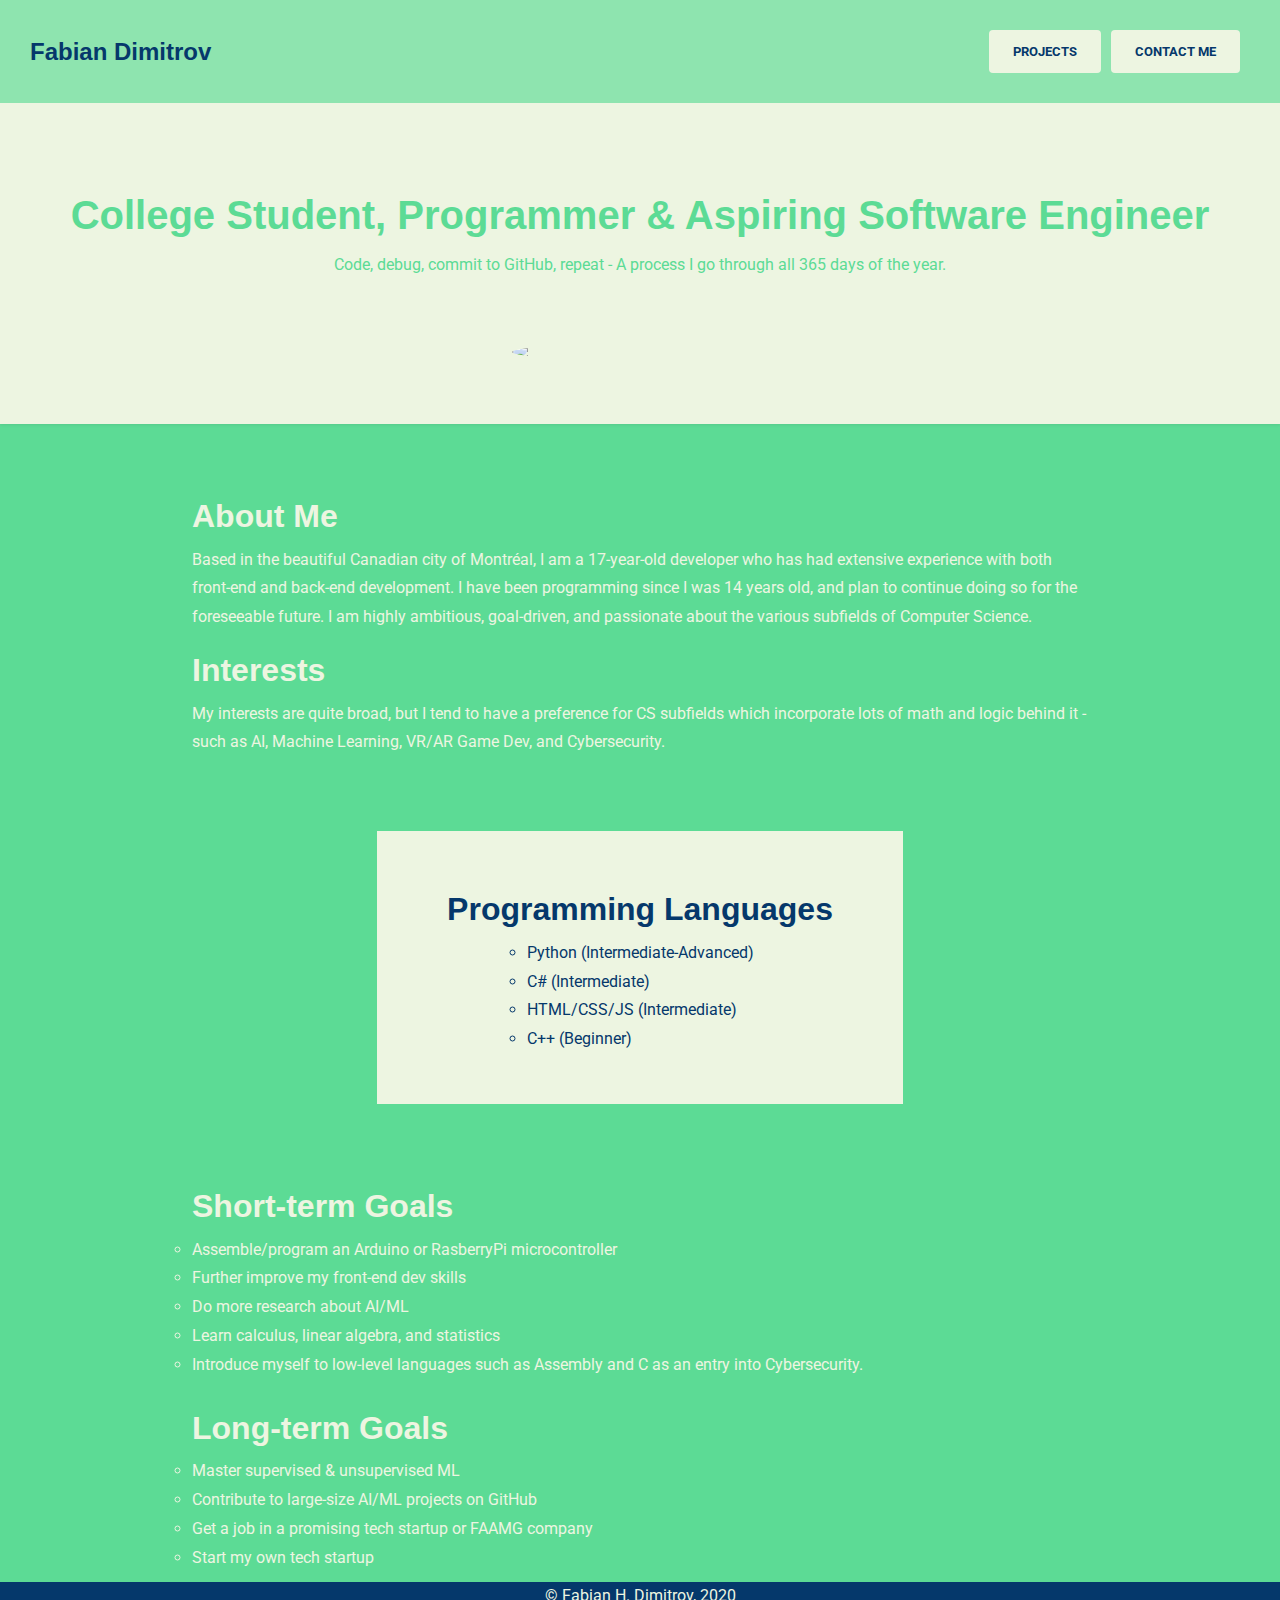
==== index.html @ fea35f0f "Website" ====
<!DOCTYPE html>
<html lang="en">
<head>
    <meta charset="UTF-8">
    <meta name="viewport" content="width=device-width, initial-scale=1.0">
    <link rel="stylesheet" href="style.css">
    <link href="https://fonts.googleapis.com/css2?family=Roboto&display=swap" rel="stylesheet">
    <title>Fabian H. Dimitrov</title>
</head>
<body>
    <nav class="navbar">
        <div class="name-nav">
            <h3>Fabian Dimitrov</h3>
        </div>
        <div class="buttons-nav">
            <a href="projects.html" target="_parent"><button class="projects-btn">PROJECTS</button></a>
            <a href="contact.html" target="_parent"><button class="contact-btn">CONTACT ME</button></a>
        </div>
    </nav>
    <div class="hero-section">
        <h1 class="who-am-i">College Student, Programmer & Aspiring Software Engineer</h1>
        <p class="intro-sentence">Code, debug, commit to GitHub, repeat - A process I go through all 365 days of the year.</p>
        <img id="hero-img" src="assets/hero.jpg">
    </div>
    <main class="main">
        <div class="about-me">
            <h2>About Me</h2>
            <p>
                Based in the beautiful Canadian city of Montréal, 
                I am a 17-year-old developer who has had extensive experience with both front-end and back-end development. 
                I have been programming since I was 14 years old, and plan to continue doing so for the foreseeable future.
                I am highly ambitious, goal-driven, and passionate about the various subfields of Computer Science.
            </p>
        </div>
        <div class="interests">
            <h2>Interests</h2>
            <p>
                My interests are quite broad, but I tend to have a preference for CS subfields which incorporate lots of math and logic behind it
                - such as AI, Machine Learning, VR/AR Game Dev, and Cybersecurity. 
            </p>
        </div>
        <div class="languages">
            <h2>Programming Languages</h2>
            <ul>
                <li>Python (Intermediate-Advanced)</li>
                <li>C# (Intermediate)</li>
                <li>HTML/CSS/JS (Intermediate)</li>
                <li>C++ (Beginner)</li>
            </ul>
        </div>
        <div class="short-goals">
            <h2>Short-term Goals</h2>
            <ul>
                <li>Assemble/program an Arduino or RasberryPi microcontroller</li>
                <li>Further improve my front-end dev skills</li>
                <li>Do more research about AI/ML</li>
                <li>Learn calculus, linear algebra, and statistics</li>
                <li>Introduce myself to low-level languages such as Assembly and C as an entry into Cybersecurity.</li>
            </ul>
        </div>
        <div class="long-goals">
            <h2>Long-term Goals</h2>
            <ul>
                <li>Master supervised & unsupervised ML</li>
                <li>Contribute to large-size AI/ML projects on GitHub</li>
                <li>Get a job in a promising tech startup or FAAMG company</li>
                <li>Start my own tech startup</li>
            </ul>
        </div>
    </main>
    <footer class="footer">
        <p>&copy; Fabian H. Dimitrov, 2020</p>
    </footer>

</body>
</html>
---- style.css ----
*{
    box-sizing: border-box;
    margin: 0;
    padding: 0;
}
body{
    color: #EDF5E1;
    background-color: #5CDB95;
}
h1, h2, h3 {
    font-family: 'Segoe UI', sans-serif;
    line-height: 180%;
}
h1 {font-size: 40px;}
h2 {font-size: 32px;}
h3 {font-size: 24px;}
p, li {
    font-family: 'Roboto', sans-serif;
    line-height: 180%;
}
ul{
    list-style-type: circle;
}

/* Navbar */
.navbar{
    width: 100%;
    display: flex;
    justify-content: center;
    align-items: center;
    padding: 30px;
    position: fixed;
    background-color: #8EE4AF;
    color: #05386B;
}
.name-nav {flex: 7;}
.buttons-nav{
    flex: 2;
    display: flex;
    justify-content: space-evenly;
}
button{
    padding: 14px 24px;
    border-radius: 4px;
    border: none;
    font-family: 'Roboto', sans-serif;
    font-weight: bolder;
    background-color: #EDF5E1;
    color:#05386B;
}
button:hover{
    background-color:#05386B;
    color: #EDF5E1;
}

/* Hero Section */
.hero-section{
    padding-top: 14%;
    display: flex;
    flex-flow: column nowrap;
    justify-content: center;
    align-items: center;
    background-color: #EDF5E1;
    color: #5CDB95;
    box-shadow: 0 1px 3px 0 rgba(0,0,0,.08);

}
#hero-img{
    margin: 5%;
    width: 20%;
    border-radius: 50%;
}

/* Main */
.main{
    display: flex;
    flex-flow: column nowrap;
    justify-content: flex-start;
    align-items: flex-start;
}

.about-me, .languages {margin: 5% 15% 0;}
.interests, .short-goals, .long-goals{
    margin: 10px 15%;
}
.languages{
    margin: 5% auto;
    padding: 50px 70px;
    display: flex;
    flex-flow: column nowrap;
    justify-content: center;
    align-items: center;
    background-color: #EDF5E1;
    color:#05386B;
}
.languages li:hover{
    font-weight: bolder;
}

/* Footer */
.footer {
    background-color: #05386B;
    text-align: center;
}
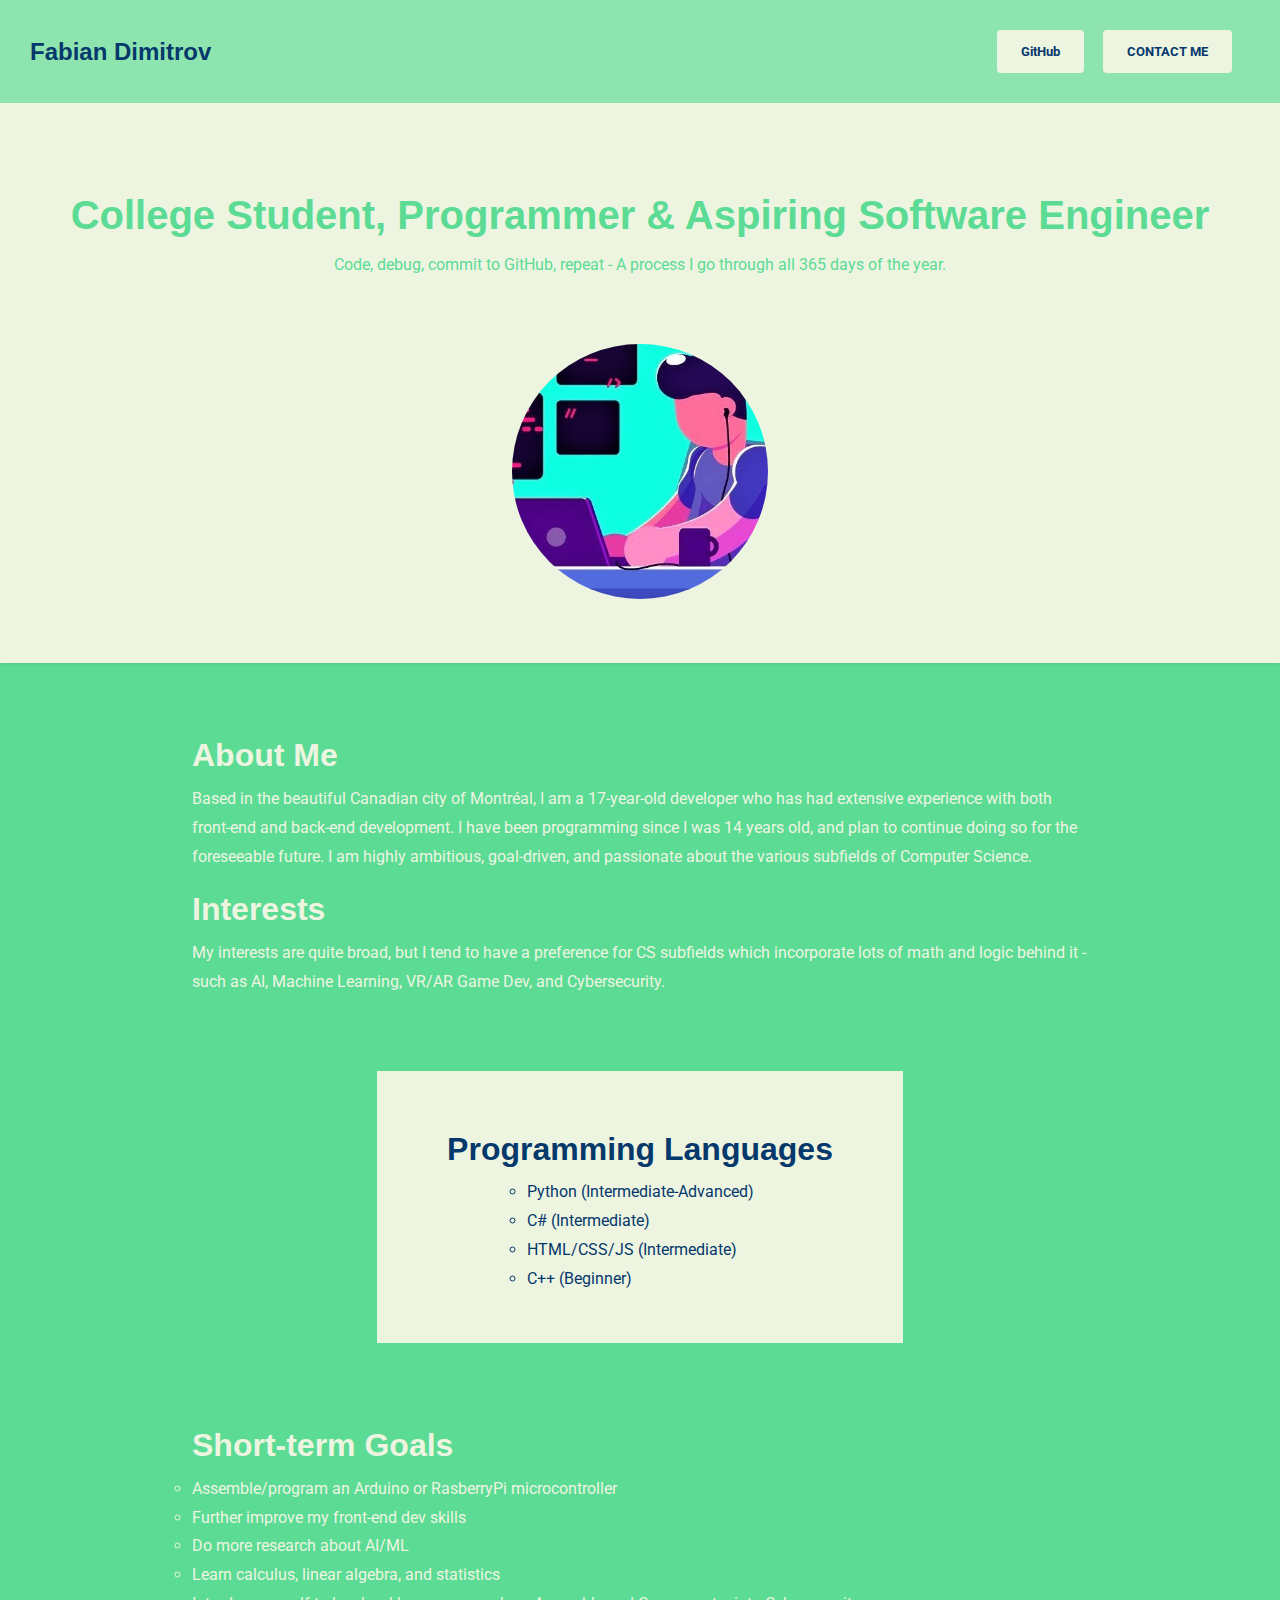
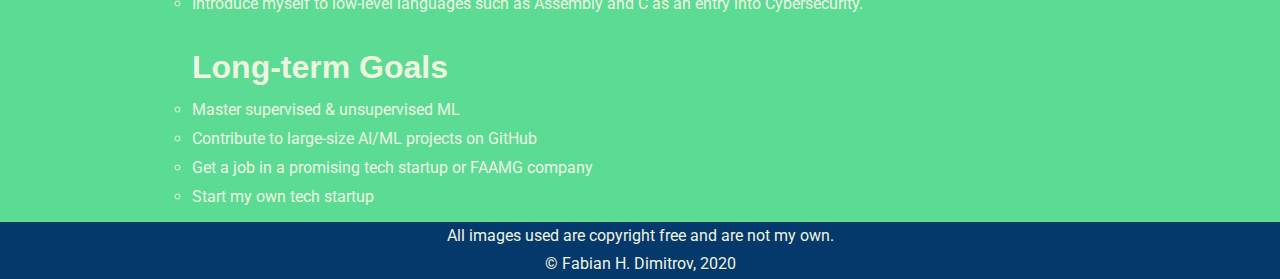
==== commit 3ef91bf7: "Updated files HTML/CSS" ====
--- a/index.html
+++ b/index.html
@@ -13,7 +13,7 @@
             <h3>Fabian Dimitrov</h3>
         </div>
         <div class="buttons-nav">
-            <a href="projects.html" target="_parent"><button class="projects-btn">PROJECTS</button></a>
+            <a href="https://github.com/artificialsoda" target="_parent"><button class="projects-btn">GitHub</button></a>
             <a href="contact.html" target="_parent"><button class="contact-btn">CONTACT ME</button></a>
         </div>
     </nav>
@@ -69,6 +69,7 @@
         </div>
     </main>
     <footer class="footer">
+        <p>All images used are copyright free and are not my own.</p>
         <p>&copy; Fabian H. Dimitrov, 2020</p>
     </footer>
 
--- a/style.css
+++ b/style.css
@@ -99,6 +99,8 @@
 
 /* Footer */
 .footer {
+    display: flex;
+    flex-flow: column nowrap;
     background-color: #05386B;
     text-align: center;
 }
